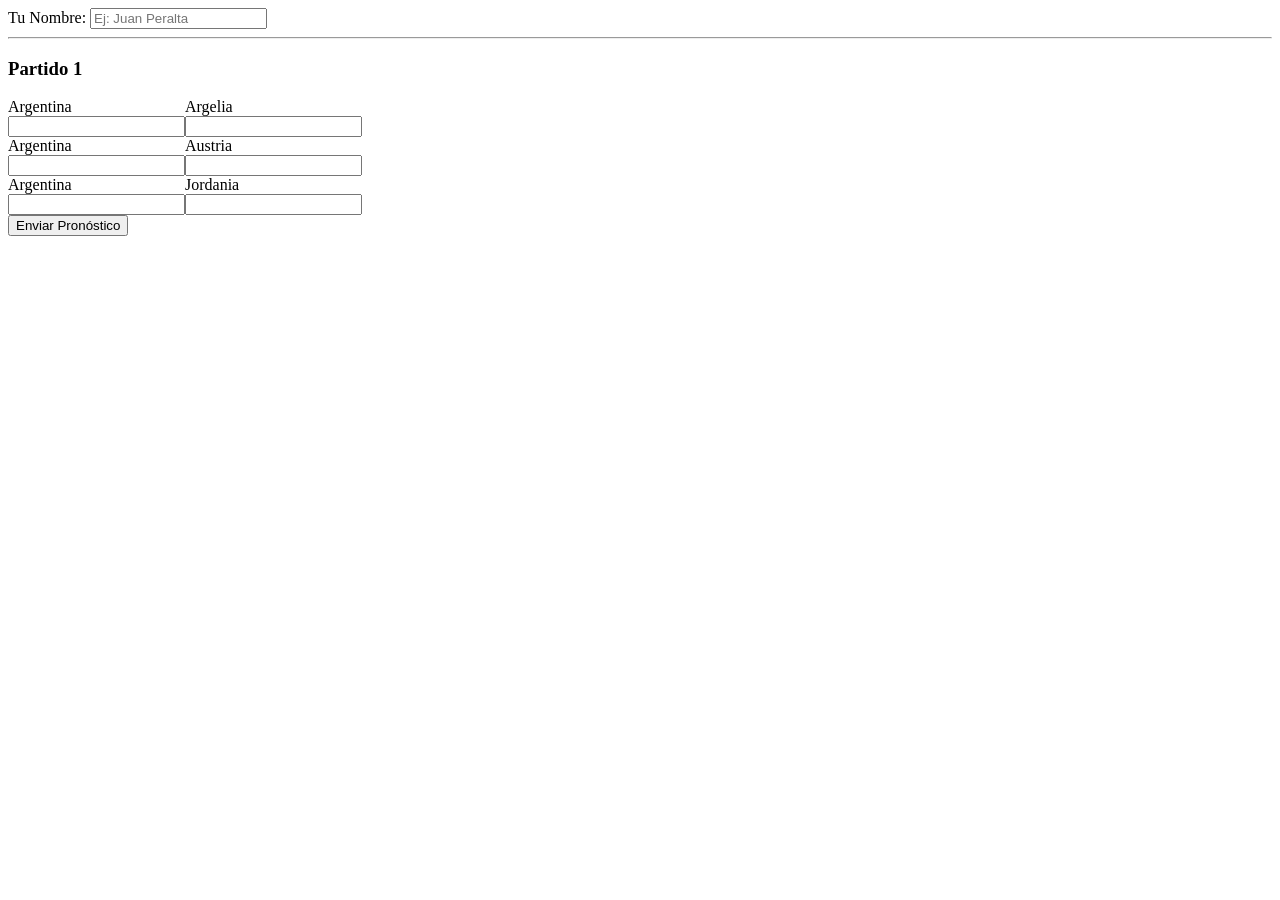
==== index.html @ b5c5eec1 "first commit" ====
<!DOCTYPE html>
<html lang="en">
<head>
    <meta charset="UTF-8">
    <meta name="viewport" content="width=device-width, initial-scale=1.0">
    <link rel="stylesheet" href="style.css">
    <title>Document</title>
</head>
<body>
    <main>
        <form action="https://script.google.com/macros/s/AKfycbyEXVZGyBf1Uj25tOexKtWN3U7mn7B74scslvLT4jTVrUS-Z67L_3M8NAys16QngZPh/exec" method="POST">
    
            <label for="usuario">Tu Nombre:</label>
            <input type="text" id="usuario" name="usuario" required placeholder="Ej: Juan Peralta">
            <hr>

            <h3>Partido 1</h3>
            <div class="match">
                <div class="pais">
                    <label for="argentina1">Argentina</label> 
                    <input type="number" name="argentina1" required>
                </div>
                <div class="pais">
                    <label for="argelia">Argelia</label>
                    <input type="number" name="argelia" required>
                </div>
            </div>
            <div class="match">
                <div class="pais">
                    <label for="argentina2">Argentina</label> 
                    <input type="number" name="argentina2" required>
                </div>
                <div class="pais">
                    <label for="austria">Austria</label>
                    <input type="number" name="austria" required>
                </div>
            </div>
            <div class="match">
                <div class="pais">
                    <label for="argentina3">Argentina</label> 
                    <input type="number" name="argentina3" required>
                </div>
                <div class="pais">
                    <label for="jordania">Jordania</label>
                    <input type="number" name="jordania" required>
                </div>
            </div>

            <button type="submit">Enviar Pronóstico</button>
        </form>

    </main>
</body>
</html>
---- style.css ----
.match{
    display: flex;
}
.pais{
    display: flex;
    flex-direction: column;
}
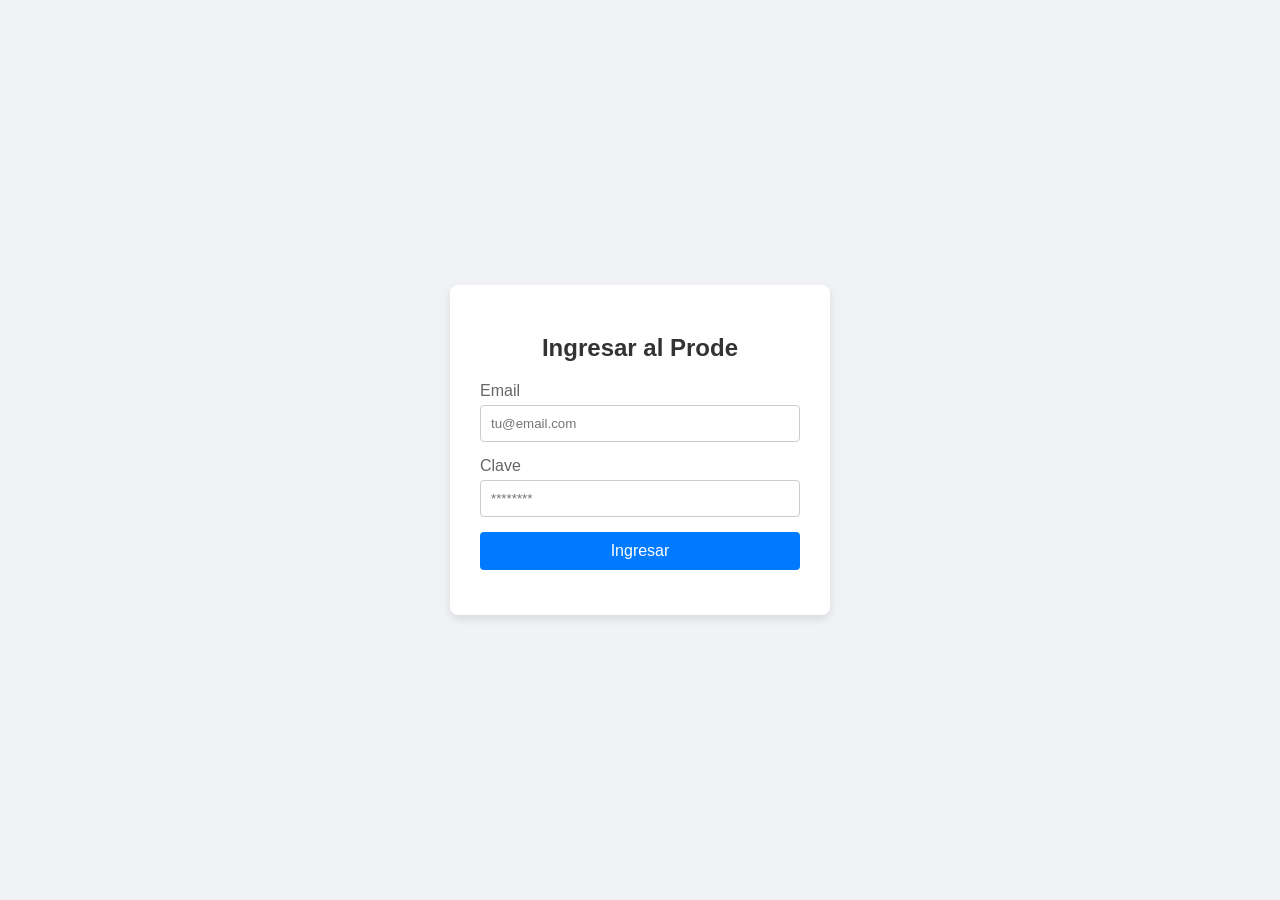
==== commit 4e5d4db1: "login" ====
--- a/index.html
+++ b/index.html
@@ -1,56 +1,34 @@
 <!DOCTYPE html>
-<html lang="en">
+<html lang="es">
 <head>
     <meta charset="UTF-8">
     <meta name="viewport" content="width=device-width, initial-scale=1.0">
     <link rel="stylesheet" href="style.css">
-    <title>Document</title>
+    <title>Login - Prode</title>
+
 </head>
 <body>
-    <main>
-        <form action="https://script.google.com/macros/s/AKfycbyEXVZGyBf1Uj25tOexKtWN3U7mn7B74scslvLT4jTVrUS-Z67L_3M8NAys16QngZPh/exec" method="POST">
-    
-            <label for="usuario">Tu Nombre:</label>
-            <input type="text" id="usuario" name="usuario" required placeholder="Ej: Juan Peralta">
-            <hr>
 
-            <h3>Partido 1</h3>
-            <div class="match">
-                <div class="pais">
-                    <label for="argentina1">Argentina</label> 
-                    <input type="number" name="argentina1" required>
-                </div>
-                <div class="pais">
-                    <label for="argelia">Argelia</label>
-                    <input type="number" name="argelia" required>
-                </div>
+    <div class="login-box">
+        <h2>Ingresar al Prode</h2>
+        
+        <form id="formularioLogin" >
+            <div class="form-group">
+                <label for="email">Email</label>
+                <input type="email" id="email" required placeholder="tu@email.com">
             </div>
-            <div class="match">
-                <div class="pais">
-                    <label for="argentina2">Argentina</label> 
-                    <input type="number" name="argentina2" required>
-                </div>
-                <div class="pais">
-                    <label for="austria">Austria</label>
-                    <input type="number" name="austria" required>
-                </div>
+            
+            <div class="form-group">
+                <label for="clave">Clave</label>
+                <input type="password" id="clave" required placeholder="********">
             </div>
-            <div class="match">
-                <div class="pais">
-                    <label for="argentina3">Argentina</label> 
-                    <input type="number" name="argentina3" required>
-                </div>
-                <div class="pais">
-                    <label for="jordania">Jordania</label>
-                    <input type="number" name="jordania" required>
-                </div>
-            </div>
-
-            <button type="submit">Enviar Pronóstico</button>
+            
+            <button type="submit" id="btnIngresar">Ingresar</button>
         </form>
 
-    </main>
+        <div id="mensaje"></div>
+    </div>
+
+<script src="main.js"></script>
 </body>
-</html>
-
-
+</html>
--- a/style.css
+++ b/style.css
@@ -4,4 +4,63 @@
 .pais{
     display: flex;
     flex-direction: column;
-}+}
+
+body {
+            font-family: Arial, sans-serif;
+            background-color: #f0f2f5;
+            display: flex;
+            justify-content: center;
+            align-items: center;
+            height: 100vh;
+            margin: 0;
+        }
+        .login-box {
+            background-color: white;
+            padding: 30px;
+            border-radius: 8px;
+            box-shadow: 0 4px 8px rgba(0,0,0,0.1);
+            width: 100%;
+            max-width: 320px;
+        }
+        .login-box h2 {
+            text-align: center;
+            margin-bottom: 20px;
+            color: #333;
+        }
+        .form-group {
+            margin-bottom: 15px;
+        }
+        .form-group label {
+            display: block;
+            margin-bottom: 5px;
+            color: #666;
+        }
+        .form-group input {
+            width: 100%;
+            padding: 10px;
+            border: 1px solid #ccc;
+            border-radius: 4px;
+            box-sizing: border-box; /* Para que el padding no rompa el ancho */
+        }
+        button {
+            width: 100%;
+            padding: 10px;
+            background-color: #007bff;
+            color: white;
+            border: none;
+            border-radius: 4px;
+            cursor: pointer;
+            font-size: 16px;
+        }
+        button:hover {
+            background-color: #0056b3;
+        }
+        #mensaje {
+            margin-top: 15px;
+            text-align: center;
+            font-weight: bold;
+            font-size: 14px;
+        }
+        .exito { color: #28a745; }
+        .error { color: #dc3545; }
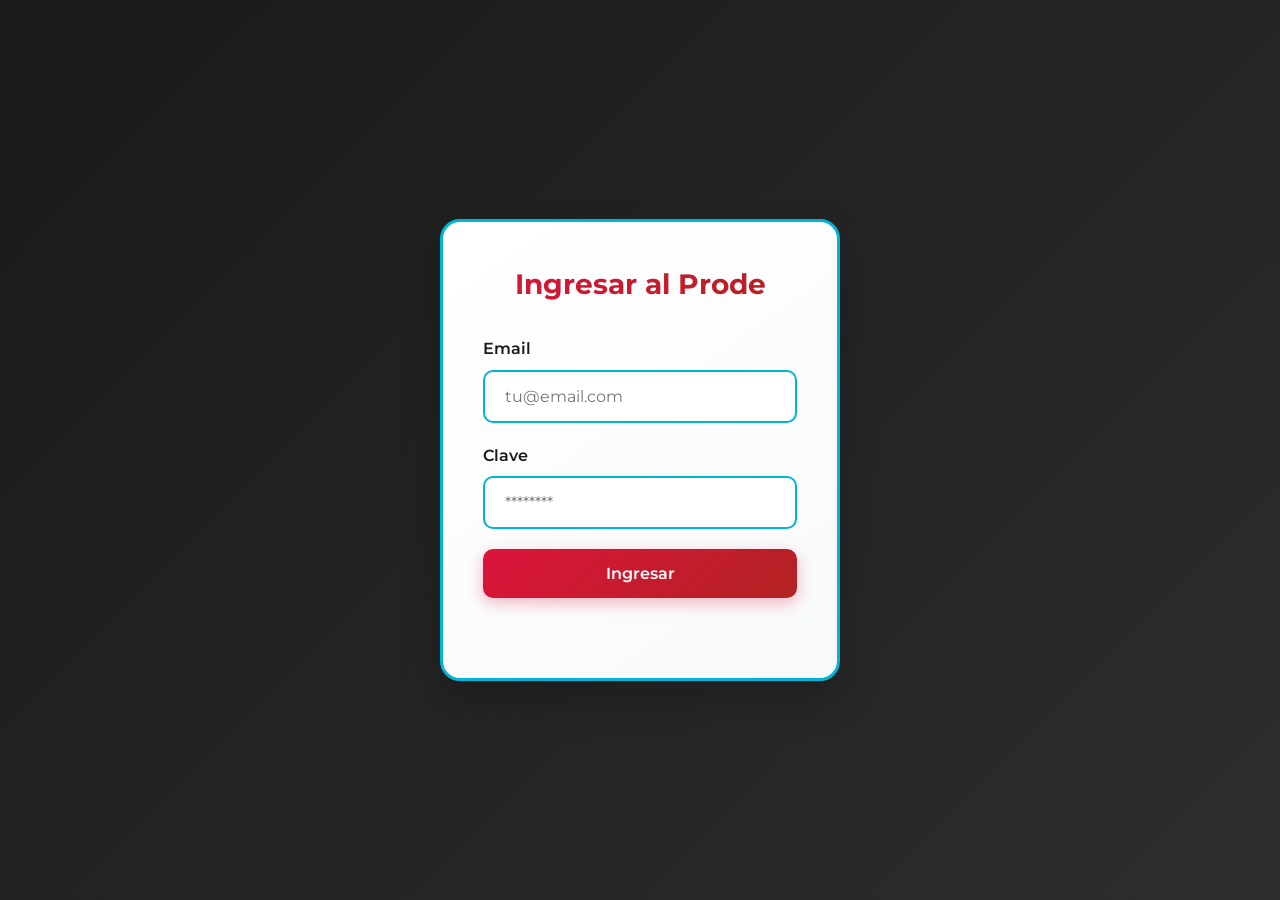
==== commit dfe6f5f6: "restore" ====
--- a/index.html
+++ b/index.html
@@ -7,7 +7,7 @@
     <title>Login - Prode</title>
 
 </head>
-<body>
+<body class="login-page">
 
     <div class="login-box">
         <h2>Ingresar al Prode</h2>
--- a/style.css
+++ b/style.css
@@ -1,66 +1,432 @@
-.match{
+/* Importar fuente Montserrat */
+@import url('https://fonts.googleapis.com/css2?family=Montserrat:wght@300;400;500;600;700;800&display=swap');
+
+/* Reset y base */
+* {
+    margin: 0;
+    padding: 0;
+    box-sizing: border-box;
+}
+
+body {
+    font-family: 'Montserrat', sans-serif;
+    background: linear-gradient(135deg, #1a1a1a 0%, #2d2d2d 100%);
+    color: #ffffff;
+    min-height: 100vh;
+    line-height: 1.6;
+}
+
+/* Contenedor principal */
+main {
+    max-width: 800px;
+    margin: 0 auto;
+    padding: 40px 20px;
+    background: linear-gradient(145deg, #ffffff 0%, #f8f9fa 100%);
+    border-radius: 20px;
+    box-shadow: 0 20px 40px rgba(0,0,0,0.1);
+    margin-top: 20px;
+    margin-bottom: 20px;
+}
+
+/* Formulario */
+main form {
+    width: 100%;
+}
+
+/* Campo de nombre */
+main label[for="usuario"] {
+    display: block;
+    font-size: 18px;
+    font-weight: 600;
+    color: #1a1a1a;
+    margin-bottom: 10px;
+    text-align: center;
+}
+
+main input[type="text"] {
+    width: 100%;
+    padding: 15px 20px;
+    border: 3px solid #e0e0e0;
+    border-radius: 15px;
+    font-size: 16px;
+    font-family: 'Montserrat', sans-serif;
+    font-weight: 500;
+    background: #ffffff;
+    color: #1a1a1a;
+    transition: all 0.3s ease;
+    text-align: center;
+    margin-bottom: 30px;
+}
+
+main input[type="text"]:focus {
+    outline: none;
+    border-color: #00b4d8;
+    box-shadow: 0 0 20px rgba(0, 180, 216, 0.3);
+    transform: scale(1.02);
+}
+
+/* Título de sección */
+main h3 {
+    font-size: 24px;
+    font-weight: 700;
+    color: #ffffff;
+    background: linear-gradient(135deg, #dc143c 0%, #b22222 100%);
+    padding: 20px 30px;
+    border-radius: 15px;
+    text-align: center;
+    margin: 30px 0;
+    box-shadow: 0 8px 20px rgba(220, 20, 60, 0.3);
+    position: relative;
+    overflow: hidden;
+}
+
+main h3::before {
+    content: '';
+    position: absolute;
+    top: 0;
+    left: -100%;
+    width: 100%;
+    height: 100%;
+    background: linear-gradient(90deg, transparent, rgba(255,255,255,0.2), transparent);
+    transition: left 0.5s;
+}
+
+main h3:hover::before {
+    left: 100%;
+}
+
+/* Tarjetas de partidos */
+.match {
     display: flex;
-}
-.pais{
+    gap: 20px;
+    align-items: center;
+    background: linear-gradient(135deg, #ffffff 0%, #f8f9fa 100%);
+    border: 3px solid #00b4d8;
+    border-radius: 15px;
+    padding: 25px;
+    margin-bottom: 20px;
+    box-shadow: 0 10px 30px rgba(0, 180, 216, 0.2);
+    transition: all 0.3s ease;
+    position: relative;
+    overflow: hidden;
+}
+
+.match::before {
+    content: '';
+    position: absolute;
+    top: 0;
+    left: 0;
+    width: 100%;
+    height: 100%;
+    background: linear-gradient(45deg, transparent 30%, rgba(0, 180, 216, 0.05) 50%, transparent 70%);
+    transform: translateX(-100%);
+    transition: transform 0.6s;
+}
+
+.match:hover::before {
+    transform: translateX(100%);
+}
+
+.match:hover {
+    transform: translateY(-5px);
+    box-shadow: 0 15px 40px rgba(0, 180, 216, 0.3);
+    border-color: #0096c7;
+}
+
+/* Equipos */
+.pais {
     display: flex;
     flex-direction: column;
-}
-
-body {
-            font-family: Arial, sans-serif;
-            background-color: #f0f2f5;
-            display: flex;
-            justify-content: center;
-            align-items: center;
-            height: 100vh;
-            margin: 0;
-        }
-        .login-box {
-            background-color: white;
-            padding: 30px;
-            border-radius: 8px;
-            box-shadow: 0 4px 8px rgba(0,0,0,0.1);
-            width: 100%;
-            max-width: 320px;
-        }
-        .login-box h2 {
-            text-align: center;
-            margin-bottom: 20px;
-            color: #333;
-        }
-        .form-group {
-            margin-bottom: 15px;
-        }
-        .form-group label {
-            display: block;
-            margin-bottom: 5px;
-            color: #666;
-        }
-        .form-group input {
-            width: 100%;
-            padding: 10px;
-            border: 1px solid #ccc;
-            border-radius: 4px;
-            box-sizing: border-box; /* Para que el padding no rompa el ancho */
-        }
-        button {
-            width: 100%;
-            padding: 10px;
-            background-color: #007bff;
-            color: white;
-            border: none;
-            border-radius: 4px;
-            cursor: pointer;
-            font-size: 16px;
-        }
-        button:hover {
-            background-color: #0056b3;
-        }
-        #mensaje {
-            margin-top: 15px;
-            text-align: center;
-            font-weight: bold;
-            font-size: 14px;
-        }
-        .exito { color: #28a745; }
-        .error { color: #dc3545; }+    flex: 1;
+    gap: 10px;
+    position: relative;
+    z-index: 2;
+}
+
+.pais label {
+    font-weight: 600;
+    font-size: 16px;
+    color: #1a1a1a;
+    text-align: center;
+    text-transform: uppercase;
+    letter-spacing: 1px;
+    background: linear-gradient(135deg, #dc143c 0%, #b22222 100%);
+    -webkit-background-clip: text;
+    -webkit-text-fill-color: transparent;
+    background-clip: text;
+}
+
+.pais input[type="number"] {
+    padding: 12px 15px;
+    border: 2px solid #00b4d8;
+    border-radius: 10px;
+    font-size: 18px;
+    font-weight: 700;
+    font-family: 'Montserrat', sans-serif;
+    background: #ffffff;
+    color: #1a1a1a;
+    text-align: center;
+    transition: all 0.3s ease;
+    width: 100%;
+}
+
+.pais input[type="number"]:focus {
+    outline: none;
+    border-color: #dc143c;
+    box-shadow: 0 0 15px rgba(220, 20, 60, 0.3);
+    background: #fff5f5;
+    transform: scale(1.05);
+}
+
+.pais input[type="number"]::placeholder {
+    color: #cccccc;
+    font-weight: 400;
+}
+
+/* Separador */
+hr {
+    border: none;
+    height: 2px;
+    background: linear-gradient(90deg, #dc143c 0%, #00b4d8 50%, #dc143c 100%);
+    margin: 40px 0;
+    border-radius: 1px;
+}
+
+/* Botón de envío */
+main button[type="submit"] {
+    width: 100%;
+    max-width: 300px;
+    margin: 40px auto 0;
+    padding: 18px 30px;
+    background: linear-gradient(135deg, #dc143c 0%, #b22222 100%);
+    color: #ffffff;
+    border: none;
+    border-radius: 15px;
+    font-size: 18px;
+    font-weight: 700;
+    font-family: 'Montserrat', sans-serif;
+    text-transform: uppercase;
+    letter-spacing: 1px;
+    cursor: pointer;
+    transition: all 0.3s ease;
+    box-shadow: 0 8px 20px rgba(220, 20, 60, 0.3);
+    display: block;
+    position: relative;
+    overflow: hidden;
+}
+
+main button[type="submit"]::before {
+    content: '';
+    position: absolute;
+    top: 0;
+    left: -100%;
+    width: 100%;
+    height: 100%;
+    background: linear-gradient(90deg, transparent, rgba(255,255,255,0.2), transparent);
+    transition: left 0.5s;
+}
+
+main button[type="submit"]:hover::before {
+    left: 100%;
+}
+
+main button[type="submit"]:hover {
+    transform: translateY(-3px);
+    box-shadow: 0 12px 30px rgba(220, 20, 60, 0.4);
+}
+
+main button[type="submit"]:active {
+    transform: translateY(-1px);
+}
+
+/* Estilos de login (mantenidos para compatibilidad) */
+body.login-page {
+    display: flex;
+    justify-content: center;
+    align-items: center;
+    height: 100vh;
+    background: linear-gradient(135deg, #1a1a1a 0%, #2d2d2d 100%);
+}
+
+.login-box {
+    background: linear-gradient(145deg, #ffffff 0%, #f8f9fa 100%);
+    padding: 40px;
+    border-radius: 20px;
+    box-shadow: 0 20px 40px rgba(0,0,0,0.2);
+    width: 100%;
+    max-width: 400px;
+    border: 3px solid #00b4d8;
+}
+
+.login-box h2 {
+    text-align: center;
+    margin-bottom: 30px;
+    color: #1a1a1a;
+    font-size: 28px;
+    font-weight: 700;
+    background: linear-gradient(135deg, #dc143c 0%, #b22222 100%);
+    -webkit-background-clip: text;
+    -webkit-text-fill-color: transparent;
+    background-clip: text;
+}
+
+.form-group {
+    margin-bottom: 20px;
+}
+
+.form-group label {
+    display: block;
+    margin-bottom: 8px;
+    color: #1a1a1a;
+    font-weight: 600;
+    font-size: 16px;
+}
+
+.form-group input {
+    width: 100%;
+    padding: 15px 20px;
+    border: 2px solid #00b4d8;
+    border-radius: 10px;
+    font-size: 16px;
+    font-family: 'Montserrat', sans-serif;
+    background: #ffffff;
+    color: #1a1a1a;
+    transition: all 0.3s ease;
+}
+
+.form-group input:focus {
+    outline: none;
+    border-color: #dc143c;
+    box-shadow: 0 0 15px rgba(220, 20, 60, 0.3);
+}
+
+button {
+    width: 100%;
+    padding: 15px 30px;
+    background: linear-gradient(135deg, #dc143c 0%, #b22222 100%);
+    color: #ffffff;
+    border: none;
+    border-radius: 10px;
+    font-size: 16px;
+    font-weight: 600;
+    font-family: 'Montserrat', sans-serif;
+    cursor: pointer;
+    transition: all 0.3s ease;
+    box-shadow: 0 5px 15px rgba(220, 20, 60, 0.3);
+}
+
+button:hover {
+    transform: translateY(-2px);
+    box-shadow: 0 8px 20px rgba(220, 20, 60, 0.4);
+}
+
+#mensaje {
+    margin-top: 20px;
+    text-align: center;
+    font-weight: 600;
+    font-size: 16px;
+    padding: 10px;
+    border-radius: 8px;
+}
+
+.exito {
+    color: #28a745;
+    background: rgba(40, 167, 69, 0.1);
+    border: 1px solid #28a745;
+}
+
+.error {
+    color: #dc3545;
+    background: rgba(220, 53, 69, 0.1);
+    border: 1px solid #dc3545;
+}
+
+/* Responsive Design */
+@media (max-width: 768px) {
+    main {
+        padding: 20px 15px;
+        margin: 10px;
+        border-radius: 15px;
+    }
+
+    main h3 {
+        font-size: 20px;
+        padding: 15px 20px;
+        margin: 20px 0;
+    }
+
+    .match {
+        flex-direction: column;
+        gap: 15px;
+        padding: 20px;
+        margin-bottom: 15px;
+    }
+
+    .pais label {
+        font-size: 14px;
+    }
+
+    .pais input[type="number"] {
+        font-size: 16px;
+        padding: 10px 12px;
+    }
+
+    main input[type="text"] {
+        font-size: 14px;
+        padding: 12px 15px;
+    }
+
+    main button[type="submit"] {
+        max-width: 250px;
+        padding: 15px 25px;
+        font-size: 16px;
+    }
+}
+
+@media (max-width: 480px) {
+    main {
+        padding: 15px 10px;
+        margin: 5px;
+    }
+
+    main h3 {
+        font-size: 18px;
+        padding: 12px 15px;
+        margin: 15px 0;
+    }
+
+    .match {
+        gap: 12px;
+        padding: 15px;
+        margin-bottom: 12px;
+    }
+
+    .pais label {
+        font-size: 13px;
+    }
+
+    .pais input[type="number"] {
+        font-size: 15px;
+        padding: 8px 10px;
+    }
+
+    main input[type="text"] {
+        font-size: 13px;
+        padding: 10px 12px;
+    }
+
+    main button[type="submit"] {
+        max-width: 200px;
+        padding: 12px 20px;
+        font-size: 14px;
+    }
+
+    .login-box {
+        padding: 30px 20px;
+        margin: 10px;
+    }
+
+    .login-box h2 {
+        font-size: 24px;
+    }
+}
